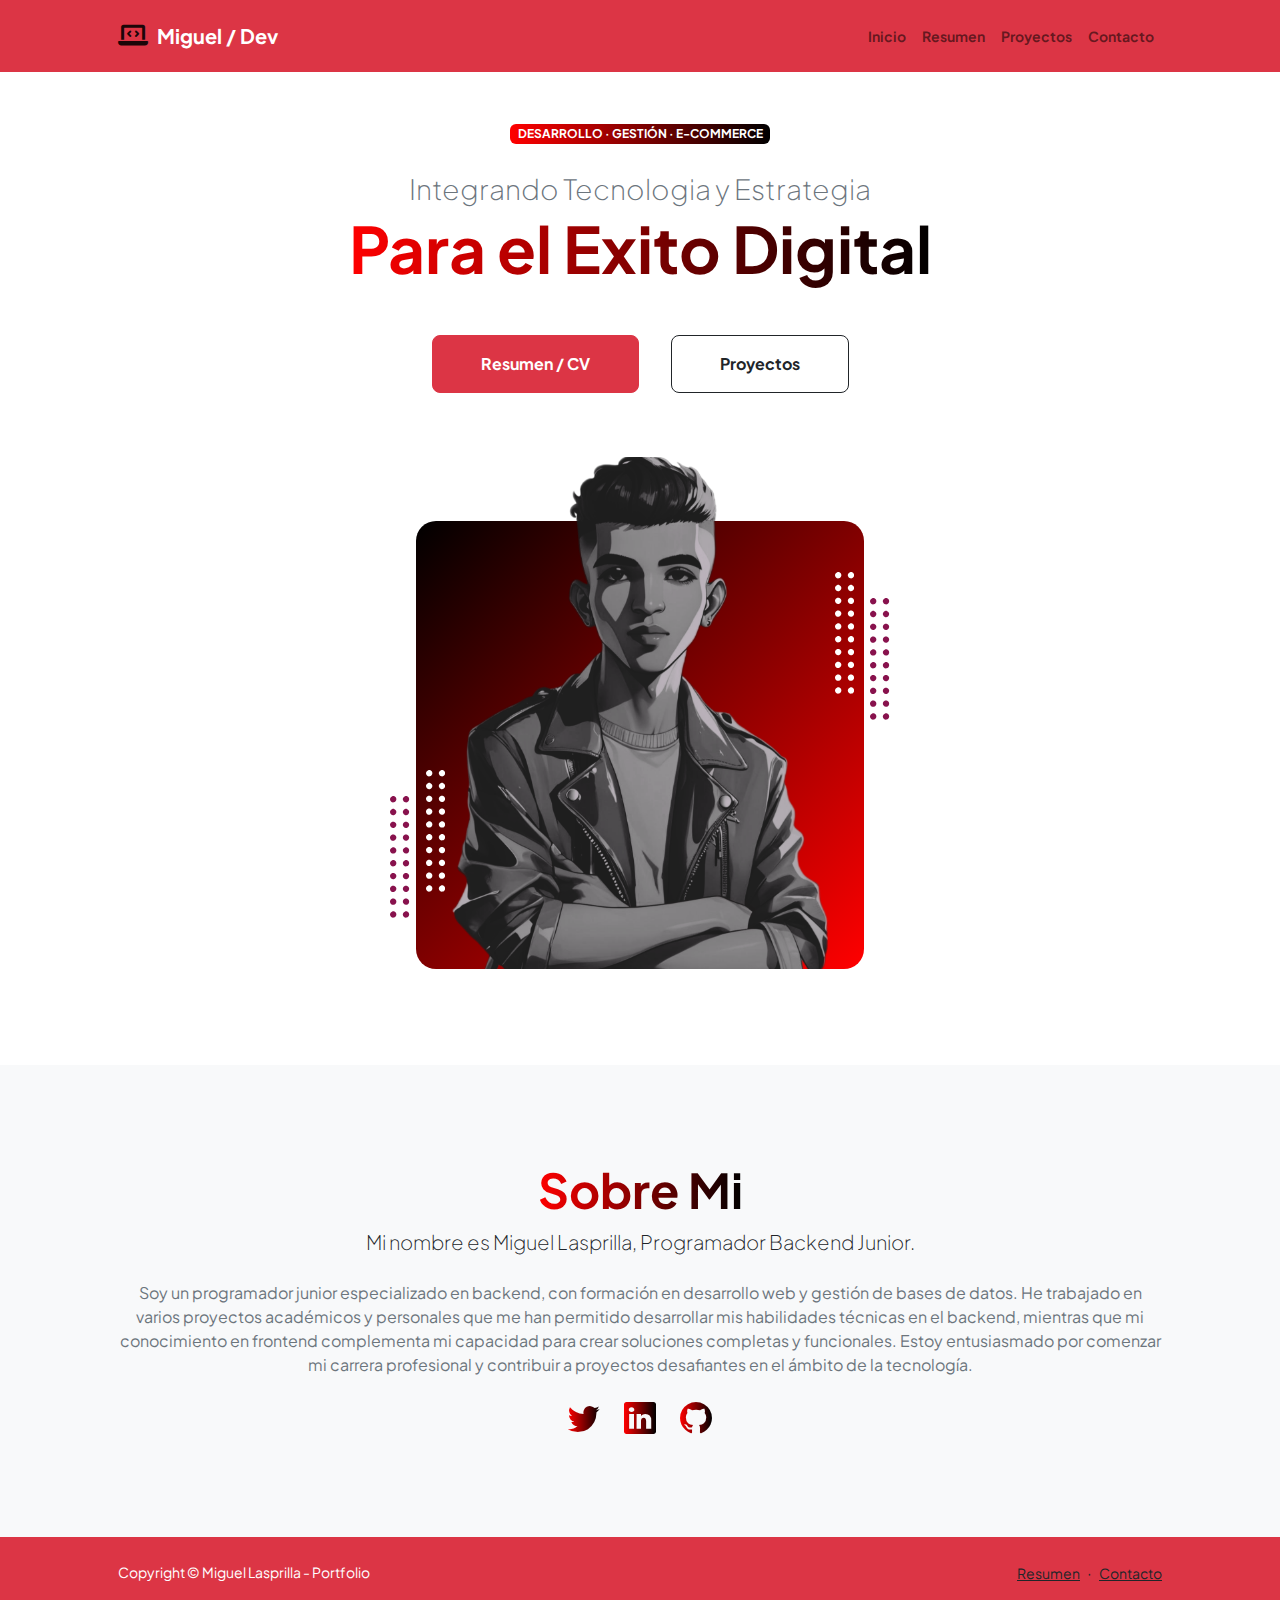
==== index.html @ 74436aae "Primer Commit" ====
<!DOCTYPE html>
<html lang="en">

<head>
    <meta charset="utf-8" />
    <meta name="viewport" content="width=device-width, initial-scale=1, shrink-to-fit=no" />
    <meta name="description" content="" />
    <meta name="author" content="" />
    <title>Portfolio - Miguel Lasrpilla</title>
    <!-- Favicon-->
    <link rel="icon" type="image/x-icon" href="assets/icons8-application-16.png" />
    <!-- Custom Google font-->
    <link rel="preconnect" href="https://fonts.googleapis.com" />
    <link rel="preconnect" href="https://fonts.gstatic.com" crossorigin />
    <link
        href="https://fonts.googleapis.com/css2?family=Plus+Jakarta+Sans:wght@100;200;300;400;500;600;700;800;900&amp;display=swap"
        rel="stylesheet" />
    <!-- Bootstrap icons-->
    <link href="https://cdn.jsdelivr.net/npm/bootstrap-icons@1.8.1/font/bootstrap-icons.css" rel="stylesheet" />
    <!-- Core theme CSS (includes Bootstrap)-->
    <link rel="stylesheet" href="https://cdnjs.cloudflare.com/ajax/libs/font-awesome/6.0.0-beta3/css/all.min.css" />
    <link href="css/styles.css" rel="stylesheet" />
</head>

<body class="d-flex flex-column h-100">
    <main class="flex-shrink-0">
        <!-- Navigation-->
        <nav class="navbar navbar-expand-lg navbar-light bg-danger py-3">
            <div class="container px-5">
                <a class="navbar-brand" href="index.html">
                    <i class="fas fa-laptop-code" style="font-size: 1.2em; margin-right: 6px"></i>
                    <span class="fw-bolder text-white">Miguel / Dev</span>
                </a>

                <button class="navbar-toggler" type="button" data-bs-toggle="collapse"
                    data-bs-target="#navbarSupportedContent" aria-controls="navbarSupportedContent"
                    aria-expanded="false" aria-label="Toggle navigation">
                    <span class="navbar-toggler-icon"></span>
                </button>
                <div class="collapse navbar-collapse" id="navbarSupportedContent">
                    <ul class="navbar-nav ms-auto mb-2 mb-lg-0 small fw-bolder ">
                        <li class="nav-item">
                            <a class="nav-link" href="index.html">Inicio</a>
                        </li>
                        <li class="nav-item">
                            <a class="nav-link" href="resume.html">Resumen</a>
                        </li>
                        <li class="nav-item">
                            <a class="nav-link" href="projects.html">Proyectos</a>
                        </li>
                        <li class="nav-item">
                            <a class="nav-link" href="contact.html">Contacto</a>
                        </li>
                    </ul>
                </div>
            </div>
        </nav>
        

        <!-- Header-->
        <header class="py-5 ">
            <div class="container px-5 pb-5 ">
                <div class="row gx-5 align-items-center">
                    <div class="col-xxl-5">
                        <!-- Header text content-->
                        <div class="text-center text-xxl-start">
                            <div class="badge bg-gradient-red-black text-white mb-4">
                                <div class="text-uppercase">
                                    Desarrollo &middot; Gestión &middot; E-commerce
                                </div>
                            </div>
                            <div class="fs-3 fw-light text-muted">
                                Integrando Tecnologia y Estrategia
                            </div>
                            <h1 class="display-3 fw-bolder mb-5">
                                <span class="text-gradient-red-black d-inline">Para el Exito Digital</span>
                            </h1>
                            
                            <div
                                class="d-grid gap-3 d-sm-flex justify-content-sm-center justify-content-xxl-start mb-3">
                                <a class="btn btn-danger btn-lg px-5 py-3 me-sm-3 fs-6 fw-bolder"
                                    href="resume.html">Resumen / CV</a>
                                <a class="btn btn-outline-dark btn-lg px-5 py-3 fs-6 fw-bolder"
                                    href="projects.html">Proyectos</a>
                            </div>
                        </div>
                    </div>
                    <div class="col-xxl-7">
                        <!-- Header profile picture-->
                        <div class="d-flex justify-content-center mt-5 mt-xxl-0">
                            <div class="profile bg-gradient-primary-to-secondary">
                                <!-- TIP: For best results, use a photo with a transparent background like the demo example below-->
                                <!-- Watch a tutorial on how to do this on YouTube (link)-->
                                <img class="profile-img" src="assets/pf.png" alt="..." />
                                <div class="dots-1">
                                    <!-- SVG Dots-->
                                    <svg version="1.1" xmlns="http://www.w3.org/2000/svg"
                                        xmlns:xlink="http://www.w3.org/1999/xlink" x="0px" y="0px"
                                        viewBox="0 0 191.6 1215.4" style="enable-background: new 0 0 191.6 1215.4"
                                        xml:space="preserve">
                                        <g transform="translate(0.000000,1280.000000) scale(0.100000,-0.100000)">
                                            <path
                                                d="M227.7,12788.6c-105-35-200-141-222-248c-43-206,163-412,369-369c155,32,275,190,260,339c-11,105-90,213-190,262        C383.7,12801.6,289.7,12808.6,227.7,12788.6z">
                                            </path>
                                            <path
                                                d="M1507.7,12788.6c-151-50-253-216-222-362c25-119,136-230,254-255c194-41,395,142,375,339c-11,105-90,213-190,262        C1663.7,12801.6,1569.7,12808.6,1507.7,12788.6z">
                                            </path>
                                            <path
                                                d="M227.7,11508.6c-105-35-200-141-222-248c-43-206,163-412,369-369c155,32,275,190,260,339c-11,105-90,213-190,262        C383.7,11521.6,289.7,11528.6,227.7,11508.6z">
                                            </path>
                                            <path
                                                d="M1507.7,11508.6c-151-50-253-216-222-362c25-119,136-230,254-255c194-41,395,142,375,339c-11,105-90,213-190,262        C1663.7,11521.6,1569.7,11528.6,1507.7,11508.6z">
                                            </path>
                                            <path
                                                d="M227.7,10228.6c-105-35-200-141-222-248c-43-206,163-412,369-369c155,32,275,190,260,339c-11,105-90,213-190,262        C383.7,10241.6,289.7,10248.6,227.7,10228.6z">
                                            </path>
                                            <path
                                                d="M1507.7,10228.6c-105-35-200-141-222-248c-43-206,163-412,369-369c155,32,275,190,260,339c-11,105-90,213-190,262        C1663.7,10241.6,1569.7,10248.6,1507.7,10228.6z">
                                            </path>
                                            <path
                                                d="M227.7,8948.6c-105-35-200-141-222-248c-43-206,163-412,369-369c155,32,275,190,260,339c-11,105-90,213-190,262        C383.7,8961.6,289.7,8968.6,227.7,8948.6z">
                                            </path>
                                            <path
                                                d="M1507.7,8948.6c-105-35-200-141-222-248c-43-206,163-412,369-369c155,32,275,190,260,339c-11,105-90,213-190,262        C1663.7,8961.6,1569.7,8968.6,1507.7,8948.6z">
                                            </path>
                                            <path
                                                d="M227.7,7668.6c-105-35-200-141-222-248c-43-206,163-412,369-369c155,32,275,190,260,339c-11,105-90,213-190,262        C383.7,7681.6,289.7,7688.6,227.7,7668.6z">
                                            </path>
                                            <path
                                                d="M1507.7,7668.6c-105-35-200-141-222-248c-43-206,163-412,369-369c155,32,275,190,260,339c-11,105-90,213-190,262        C1663.7,7681.6,1569.7,7688.6,1507.7,7668.6z">
                                            </path>
                                            <path
                                                d="M227.7,6388.6c-105-35-200-141-222-248c-43-206,163-412,369-369c155,32,275,190,260,339c-11,105-90,213-190,262        C383.7,6401.6,289.7,6408.6,227.7,6388.6z">
                                            </path>
                                            <path
                                                d="M1507.7,6388.6c-105-35-200-141-222-248c-43-206,163-412,369-369c155,32,275,190,260,339c-11,105-90,213-190,262        C1663.7,6401.6,1569.7,6408.6,1507.7,6388.6z">
                                            </path>
                                            <path
                                                d="M227.7,5108.6c-105-35-200-141-222-248c-43-206,163-412,369-369c155,32,275,190,260,339c-11,105-90,213-190,262        C383.7,5121.6,289.7,5128.6,227.7,5108.6z">
                                            </path>
                                            <path
                                                d="M1507.7,5108.6c-105-35-200-141-222-248c-43-206,163-412,369-369c155,32,275,190,260,339c-11,105-90,213-190,262        C1663.7,5121.6,1569.7,5128.6,1507.7,5108.6z">
                                            </path>
                                            <path
                                                d="M227.7,3828.6c-105-35-200-141-222-248c-43-206,163-412,369-369c155,32,275,190,260,339c-11,105-90,213-190,262        C383.7,3841.6,289.7,3848.6,227.7,3828.6z">
                                            </path>
                                            <path
                                                d="M1507.7,3828.6c-105-35-200-141-222-248c-43-206,163-412,369-369c155,32,275,190,260,339c-11,105-90,213-190,262        C1663.7,3841.6,1569.7,3848.6,1507.7,3828.6z">
                                            </path>
                                            <path
                                                d="M227.7,2548.6c-105-35-200-141-222-248c-43-206,163-412,369-369c155,32,275,190,260,339c-11,105-90,213-190,262        C383.7,2561.6,289.7,2568.6,227.7,2548.6z">
                                            </path>
                                            <path
                                                d="M1507.7,2548.6c-105-35-200-141-222-248c-43-206,163-412,369-369c155,32,275,190,260,339c-11,105-90,213-190,262        C1663.7,2561.6,1569.7,2568.6,1507.7,2548.6z">
                                            </path>
                                            <path
                                                d="M227.7,1268.6c-105-35-200-141-222-248c-43-206,163-412,369-369c155,32,275,190,260,339c-11,105-90,213-190,262        C383.7,1281.6,289.7,1288.6,227.7,1268.6z">
                                            </path>
                                            <path
                                                d="M1507.7,1268.6c-105-35-200-141-222-248c-43-206,163-412,369-369c155,32,275,190,260,339c-11,105-90,213-190,262        C1663.7,1281.6,1569.7,1288.6,1507.7,1268.6z">
                                            </path>
                                        </g>
                                    </svg>
                                    <!-- END of SVG dots-->
                                </div>
                                <div class="dots-2">
                                    <!-- SVG Dots-->
                                    <svg version="1.1" xmlns="http://www.w3.org/2000/svg"
                                        xmlns:xlink="http://www.w3.org/1999/xlink" x="0px" y="0px"
                                        viewBox="0 0 191.6 1215.4" style="enable-background: new 0 0 191.6 1215.4"
                                        xml:space="preserve">
                                        <g transform="translate(0.000000,1280.000000) scale(0.100000,-0.100000)">
                                            <path
                                                d="M227.7,12788.6c-105-35-200-141-222-248c-43-206,163-412,369-369c155,32,275,190,260,339c-11,105-90,213-190,262        C383.7,12801.6,289.7,12808.6,227.7,12788.6z">
                                            </path>
                                            <path
                                                d="M1507.7,12788.6c-151-50-253-216-222-362c25-119,136-230,254-255c194-41,395,142,375,339c-11,105-90,213-190,262        C1663.7,12801.6,1569.7,12808.6,1507.7,12788.6z">
                                            </path>
                                            <path
                                                d="M227.7,11508.6c-105-35-200-141-222-248c-43-206,163-412,369-369c155,32,275,190,260,339c-11,105-90,213-190,262        C383.7,11521.6,289.7,11528.6,227.7,11508.6z">
                                            </path>
                                            <path
                                                d="M1507.7,11508.6c-151-50-253-216-222-362c25-119,136-230,254-255c194-41,395,142,375,339c-11,105-90,213-190,262        C1663.7,11521.6,1569.7,11528.6,1507.7,11508.6z">
                                            </path>
                                            <path
                                                d="M227.7,10228.6c-105-35-200-141-222-248c-43-206,163-412,369-369c155,32,275,190,260,339c-11,105-90,213-190,262        C383.7,10241.6,289.7,10248.6,227.7,10228.6z">
                                            </path>
                                            <path
                                                d="M1507.7,10228.6c-105-35-200-141-222-248c-43-206,163-412,369-369c155,32,275,190,260,339c-11,105-90,213-190,262        C1663.7,10241.6,1569.7,10248.6,1507.7,10228.6z">
                                            </path>
                                            <path
                                                d="M227.7,8948.6c-105-35-200-141-222-248c-43-206,163-412,369-369c155,32,275,190,260,339c-11,105-90,213-190,262        C383.7,8961.6,289.7,8968.6,227.7,8948.6z">
                                            </path>
                                            <path
                                                d="M1507.7,8948.6c-105-35-200-141-222-248c-43-206,163-412,369-369c155,32,275,190,260,339c-11,105-90,213-190,262        C1663.7,8961.6,1569.7,8968.6,1507.7,8948.6z">
                                            </path>
                                            <path
                                                d="M227.7,7668.6c-105-35-200-141-222-248c-43-206,163-412,369-369c155,32,275,190,260,339c-11,105-90,213-190,262        C383.7,7681.6,289.7,7688.6,227.7,7668.6z">
                                            </path>
                                            <path
                                                d="M1507.7,7668.6c-105-35-200-141-222-248c-43-206,163-412,369-369c155,32,275,190,260,339c-11,105-90,213-190,262        C1663.7,7681.6,1569.7,7688.6,1507.7,7668.6z">
                                            </path>
                                            <path
                                                d="M227.7,6388.6c-105-35-200-141-222-248c-43-206,163-412,369-369c155,32,275,190,260,339c-11,105-90,213-190,262        C383.7,6401.6,289.7,6408.6,227.7,6388.6z">
                                            </path>
                                            <path
                                                d="M1507.7,6388.6c-105-35-200-141-222-248c-43-206,163-412,369-369c155,32,275,190,260,339c-11,105-90,213-190,262        C1663.7,6401.6,1569.7,6408.6,1507.7,6388.6z">
                                            </path>
                                            <path
                                                d="M227.7,5108.6c-105-35-200-141-222-248c-43-206,163-412,369-369c155,32,275,190,260,339c-11,105-90,213-190,262        C383.7,5121.6,289.7,5128.6,227.7,5108.6z">
                                            </path>
                                            <path
                                                d="M1507.7,5108.6c-105-35-200-141-222-248c-43-206,163-412,369-369c155,32,275,190,260,339c-11,105-90,213-190,262        C1663.7,5121.6,1569.7,5128.6,1507.7,5108.6z">
                                            </path>
                                            <path
                                                d="M227.7,3828.6c-105-35-200-141-222-248c-43-206,163-412,369-369c155,32,275,190,260,339c-11,105-90,213-190,262        C383.7,3841.6,289.7,3848.6,227.7,3828.6z">
                                            </path>
                                            <path
                                                d="M1507.7,3828.6c-105-35-200-141-222-248c-43-206,163-412,369-369c155,32,275,190,260,339c-11,105-90,213-190,262        C1663.7,3841.6,1569.7,3848.6,1507.7,3828.6z">
                                            </path>
                                            <path
                                                d="M227.7,2548.6c-105-35-200-141-222-248c-43-206,163-412,369-369c155,32,275,190,260,339c-11,105-90,213-190,262        C383.7,2561.6,289.7,2568.6,227.7,2548.6z">
                                            </path>
                                            <path
                                                d="M1507.7,2548.6c-105-35-200-141-222-248c-43-206,163-412,369-369c155,32,275,190,260,339c-11,105-90,213-190,262        C1663.7,2561.6,1569.7,2568.6,1507.7,2548.6z">
                                            </path>
                                            <path
                                                d="M227.7,1268.6c-105-35-200-141-222-248c-43-206,163-412,369-369c155,32,275,190,260,339c-11,105-90,213-190,262        C383.7,1281.6,289.7,1288.6,227.7,1268.6z">
                                            </path>
                                            <path
                                                d="M1507.7,1268.6c-105-35-200-141-222-248c-43-206,163-412,369-369c155,32,275,190,260,339c-11,105-90,213-190,262        C1663.7,1281.6,1569.7,1288.6,1507.7,1268.6z">
                                            </path>
                                        </g>
                                    </svg>
                                    <!-- END of SVG dots-->
                                </div>
                                <div class="dots-3">
                                    <!-- SVG Dots-->
                                    <svg version="1.1" xmlns="http://www.w3.org/2000/svg"
                                        xmlns:xlink="http://www.w3.org/1999/xlink" x="0px" y="0px"
                                        viewBox="0 0 191.6 1215.4" style="enable-background: new 0 0 191.6 1215.4"
                                        xml:space="preserve">
                                        <g transform="translate(0.000000,1280.000000) scale(0.100000,-0.100000)">
                                            <path
                                                d="M227.7,12788.6c-105-35-200-141-222-248c-43-206,163-412,369-369c155,32,275,190,260,339c-11,105-90,213-190,262        C383.7,12801.6,289.7,12808.6,227.7,12788.6z">
                                            </path>
                                            <path
                                                d="M1507.7,12788.6c-151-50-253-216-222-362c25-119,136-230,254-255c194-41,395,142,375,339c-11,105-90,213-190,262        C1663.7,12801.6,1569.7,12808.6,1507.7,12788.6z">
                                            </path>
                                            <path
                                                d="M227.7,11508.6c-105-35-200-141-222-248c-43-206,163-412,369-369c155,32,275,190,260,339c-11,105-90,213-190,262        C383.7,11521.6,289.7,11528.6,227.7,11508.6z">
                                            </path>
                                            <path
                                                d="M1507.7,11508.6c-151-50-253-216-222-362c25-119,136-230,254-255c194-41,395,142,375,339c-11,105-90,213-190,262        C1663.7,11521.6,1569.7,11528.6,1507.7,11508.6z">
                                            </path>
                                            <path
                                                d="M227.7,10228.6c-105-35-200-141-222-248c-43-206,163-412,369-369c155,32,275,190,260,339c-11,105-90,213-190,262        C383.7,10241.6,289.7,10248.6,227.7,10228.6z">
                                            </path>
                                            <path
                                                d="M1507.7,10228.6c-105-35-200-141-222-248c-43-206,163-412,369-369c155,32,275,190,260,339c-11,105-90,213-190,262        C1663.7,10241.6,1569.7,10248.6,1507.7,10228.6z">
                                            </path>
                                            <path
                                                d="M227.7,8948.6c-105-35-200-141-222-248c-43-206,163-412,369-369c155,32,275,190,260,339c-11,105-90,213-190,262        C383.7,8961.6,289.7,8968.6,227.7,8948.6z">
                                            </path>
                                            <path
                                                d="M1507.7,8948.6c-105-35-200-141-222-248c-43-206,163-412,369-369c155,32,275,190,260,339c-11,105-90,213-190,262        C1663.7,8961.6,1569.7,8968.6,1507.7,8948.6z">
                                            </path>
                                            <path
                                                d="M227.7,7668.6c-105-35-200-141-222-248c-43-206,163-412,369-369c155,32,275,190,260,339c-11,105-90,213-190,262        C383.7,7681.6,289.7,7688.6,227.7,7668.6z">
                                            </path>
                                            <path
                                                d="M1507.7,7668.6c-105-35-200-141-222-248c-43-206,163-412,369-369c155,32,275,190,260,339c-11,105-90,213-190,262        C1663.7,7681.6,1569.7,7688.6,1507.7,7668.6z">
                                            </path>
                                            <path
                                                d="M227.7,6388.6c-105-35-200-141-222-248c-43-206,163-412,369-369c155,32,275,190,260,339c-11,105-90,213-190,262        C383.7,6401.6,289.7,6408.6,227.7,6388.6z">
                                            </path>
                                            <path
                                                d="M1507.7,6388.6c-105-35-200-141-222-248c-43-206,163-412,369-369c155,32,275,190,260,339c-11,105-90,213-190,262        C1663.7,6401.6,1569.7,6408.6,1507.7,6388.6z">
                                            </path>
                                            <path
                                                d="M227.7,5108.6c-105-35-200-141-222-248c-43-206,163-412,369-369c155,32,275,190,260,339c-11,105-90,213-190,262        C383.7,5121.6,289.7,5128.6,227.7,5108.6z">
                                            </path>
                                            <path
                                                d="M1507.7,5108.6c-105-35-200-141-222-248c-43-206,163-412,369-369c155,32,275,190,260,339c-11,105-90,213-190,262        C1663.7,5121.6,1569.7,5128.6,1507.7,5108.6z">
                                            </path>
                                            <path
                                                d="M227.7,3828.6c-105-35-200-141-222-248c-43-206,163-412,369-369c155,32,275,190,260,339c-11,105-90,213-190,262        C383.7,3841.6,289.7,3848.6,227.7,3828.6z">
                                            </path>
                                            <path
                                                d="M1507.7,3828.6c-105-35-200-141-222-248c-43-206,163-412,369-369c155,32,275,190,260,339c-11,105-90,213-190,262        C1663.7,3841.6,1569.7,3848.6,1507.7,3828.6z">
                                            </path>
                                            <path
                                                d="M227.7,2548.6c-105-35-200-141-222-248c-43-206,163-412,369-369c155,32,275,190,260,339c-11,105-90,213-190,262        C383.7,2561.6,289.7,2568.6,227.7,2548.6z">
                                            </path>
                                            <path
                                                d="M1507.7,2548.6c-105-35-200-141-222-248c-43-206,163-412,369-369c155,32,275,190,260,339c-11,105-90,213-190,262        C1663.7,2561.6,1569.7,2568.6,1507.7,2548.6z">
                                            </path>
                                            <path
                                                d="M227.7,1268.6c-105-35-200-141-222-248c-43-206,163-412,369-369c155,32,275,190,260,339c-11,105-90,213-190,262        C383.7,1281.6,289.7,1288.6,227.7,1268.6z">
                                            </path>
                                            <path
                                                d="M1507.7,1268.6c-105-35-200-141-222-248c-43-206,163-412,369-369c155,32,275,190,260,339c-11,105-90,213-190,262        C1663.7,1281.6,1569.7,1288.6,1507.7,1268.6z">
                                            </path>
                                        </g>
                                    </svg>
                                    <!-- END of SVG dots-->
                                </div>
                                <div class="dots-4">
                                    <!-- SVG Dots-->
                                    <svg version="1.1" xmlns="http://www.w3.org/2000/svg"
                                        xmlns:xlink="http://www.w3.org/1999/xlink" x="0px" y="0px"
                                        viewBox="0 0 191.6 1215.4" style="enable-background: new 0 0 191.6 1215.4"
                                        xml:space="preserve">
                                        <g transform="translate(0.000000,1280.000000) scale(0.100000,-0.100000)">
                                            <path
                                                d="M227.7,12788.6c-105-35-200-141-222-248c-43-206,163-412,369-369c155,32,275,190,260,339c-11,105-90,213-190,262        C383.7,12801.6,289.7,12808.6,227.7,12788.6z">
                                            </path>
                                            <path
                                                d="M1507.7,12788.6c-151-50-253-216-222-362c25-119,136-230,254-255c194-41,395,142,375,339c-11,105-90,213-190,262        C1663.7,12801.6,1569.7,12808.6,1507.7,12788.6z">
                                            </path>
                                            <path
                                                d="M227.7,11508.6c-105-35-200-141-222-248c-43-206,163-412,369-369c155,32,275,190,260,339c-11,105-90,213-190,262        C383.7,11521.6,289.7,11528.6,227.7,11508.6z">
                                            </path>
                                            <path
                                                d="M1507.7,11508.6c-151-50-253-216-222-362c25-119,136-230,254-255c194-41,395,142,375,339c-11,105-90,213-190,262        C1663.7,11521.6,1569.7,11528.6,1507.7,11508.6z">
                                            </path>
                                            <path
                                                d="M227.7,10228.6c-105-35-200-141-222-248c-43-206,163-412,369-369c155,32,275,190,260,339c-11,105-90,213-190,262        C383.7,10241.6,289.7,10248.6,227.7,10228.6z">
                                            </path>
                                            <path
                                                d="M1507.7,10228.6c-105-35-200-141-222-248c-43-206,163-412,369-369c155,32,275,190,260,339c-11,105-90,213-190,262        C1663.7,10241.6,1569.7,10248.6,1507.7,10228.6z">
                                            </path>
                                            <path
                                                d="M227.7,8948.6c-105-35-200-141-222-248c-43-206,163-412,369-369c155,32,275,190,260,339c-11,105-90,213-190,262        C383.7,8961.6,289.7,8968.6,227.7,8948.6z">
                                            </path>
                                            <path
                                                d="M1507.7,8948.6c-105-35-200-141-222-248c-43-206,163-412,369-369c155,32,275,190,260,339c-11,105-90,213-190,262        C1663.7,8961.6,1569.7,8968.6,1507.7,8948.6z">
                                            </path>
                                            <path
                                                d="M227.7,7668.6c-105-35-200-141-222-248c-43-206,163-412,369-369c155,32,275,190,260,339c-11,105-90,213-190,262        C383.7,7681.6,289.7,7688.6,227.7,7668.6z">
                                            </path>
                                            <path
                                                d="M1507.7,7668.6c-105-35-200-141-222-248c-43-206,163-412,369-369c155,32,275,190,260,339c-11,105-90,213-190,262        C1663.7,7681.6,1569.7,7688.6,1507.7,7668.6z">
                                            </path>
                                            <path
                                                d="M227.7,6388.6c-105-35-200-141-222-248c-43-206,163-412,369-369c155,32,275,190,260,339c-11,105-90,213-190,262        C383.7,6401.6,289.7,6408.6,227.7,6388.6z">
                                            </path>
                                            <path
                                                d="M1507.7,6388.6c-105-35-200-141-222-248c-43-206,163-412,369-369c155,32,275,190,260,339c-11,105-90,213-190,262        C1663.7,6401.6,1569.7,6408.6,1507.7,6388.6z">
                                            </path>
                                            <path
                                                d="M227.7,5108.6c-105-35-200-141-222-248c-43-206,163-412,369-369c155,32,275,190,260,339c-11,105-90,213-190,262        C383.7,5121.6,289.7,5128.6,227.7,5108.6z">
                                            </path>
                                            <path
                                                d="M1507.7,5108.6c-105-35-200-141-222-248c-43-206,163-412,369-369c155,32,275,190,260,339c-11,105-90,213-190,262        C1663.7,5121.6,1569.7,5128.6,1507.7,5108.6z">
                                            </path>
                                            <path
                                                d="M227.7,3828.6c-105-35-200-141-222-248c-43-206,163-412,369-369c155,32,275,190,260,339c-11,105-90,213-190,262        C383.7,3841.6,289.7,3848.6,227.7,3828.6z">
                                            </path>
                                            <path
                                                d="M1507.7,3828.6c-105-35-200-141-222-248c-43-206,163-412,369-369c155,32,275,190,260,339c-11,105-90,213-190,262        C1663.7,3841.6,1569.7,3848.6,1507.7,3828.6z">
                                            </path>
                                            <path
                                                d="M227.7,2548.6c-105-35-200-141-222-248c-43-206,163-412,369-369c155,32,275,190,260,339c-11,105-90,213-190,262        C383.7,2561.6,289.7,2568.6,227.7,2548.6z">
                                            </path>
                                            <path
                                                d="M1507.7,2548.6c-105-35-200-141-222-248c-43-206,163-412,369-369c155,32,275,190,260,339c-11,105-90,213-190,262        C1663.7,2561.6,1569.7,2568.6,1507.7,2548.6z">
                                            </path>
                                            <path
                                                d="M227.7,1268.6c-105-35-200-141-222-248c-43-206,163-412,369-369c155,32,275,190,260,339c-11,105-90,213-190,262        C383.7,1281.6,289.7,1288.6,227.7,1268.6z">
                                            </path>
                                            <path
                                                d="M1507.7,1268.6c-105-35-200-141-222-248c-43-206,163-412,369-369c155,32,275,190,260,339c-11,105-90,213-190,262        C1663.7,1281.6,1569.7,1288.6,1507.7,1268.6z">
                                            </path>
                                        </g>
                                    </svg>
                                    <!-- END of SVG dots-->
                                </div>
                            </div>
                        </div>
                    </div>
                </div>
            </div>
        </header>
        <!-- About Section-->
        <section class="bg-light py-5">
            <div class="container px-5">
                <div class="row gx-5 justify-content-center">
                    <div class="col-xxl-8">
                        <div class="text-center my-5">
                            <h2 class="display-5 fw-bolder">
                                <span class="text-gradient-red-black d-inline">Sobre Mi</span>
                            </h2>
                            <p class="lead fw-light mb-4">
                                Mi nombre es Miguel Lasprilla, Programador Backend Junior.
                            </p>
                            <p class="text-muted">
                                Soy un programador junior especializado en backend, con formación en 
                                desarrollo web y gestión de bases de datos. He trabajado en varios proyectos académicos y personales que me han permitido desarrollar mis habilidades técnicas en el backend, 
                                mientras que mi conocimiento en frontend complementa mi capacidad para crear soluciones completas y funcionales.
                                 Estoy entusiasmado por comenzar mi carrera profesional y contribuir a proyectos desafiantes en el ámbito de la tecnología.
                            </p>
                            <div class="d-flex justify-content-center fs-2 gap-4">
                                <a class="text-gradient-red-black" href="#!"><i class="bi bi-twitter"></i></a>
                                <a class="text-gradient-red-black" href="#!"><i class="bi bi-linkedin"></i></a>
                                <a class="text-gradient-red-black" href="https://github.com/MillionaireD"><i class="bi bi-github"></i></a>
                            </div>
                        </div>
                    </div>
                </div>
            </div>
        </section>
    </main>
    <!-- Footer-->
    <footer class="bg-danger py-4 mt-auto">
        <div class="container px-5">
            <div class="row align-items-center justify-content-between flex-column flex-sm-row">
                <div class="col-auto">
                    <div class="small m-0 text-white">
                        Copyright &copy; Miguel Lasprilla - Portfolio
                    </div>
                </div>
                <div class="col-auto">
                    <a class="small text-dark" href="resume.html">Resumen</a>
                    <span class="mx-1">&middot;</span>
                    <a class="small text-dark" href="contact.html">Contacto</a>
                </div>
            </div>
        </div>
    </footer>
    <!-- Bootstrap core JS-->
    <script src="https://cdn.jsdelivr.net/npm/bootstrap@5.2.3/dist/js/bootstrap.bundle.min.js"></script>
    <!-- Core theme JS-->
    <script src="js/scripts.js"></script>
</body>

</html>
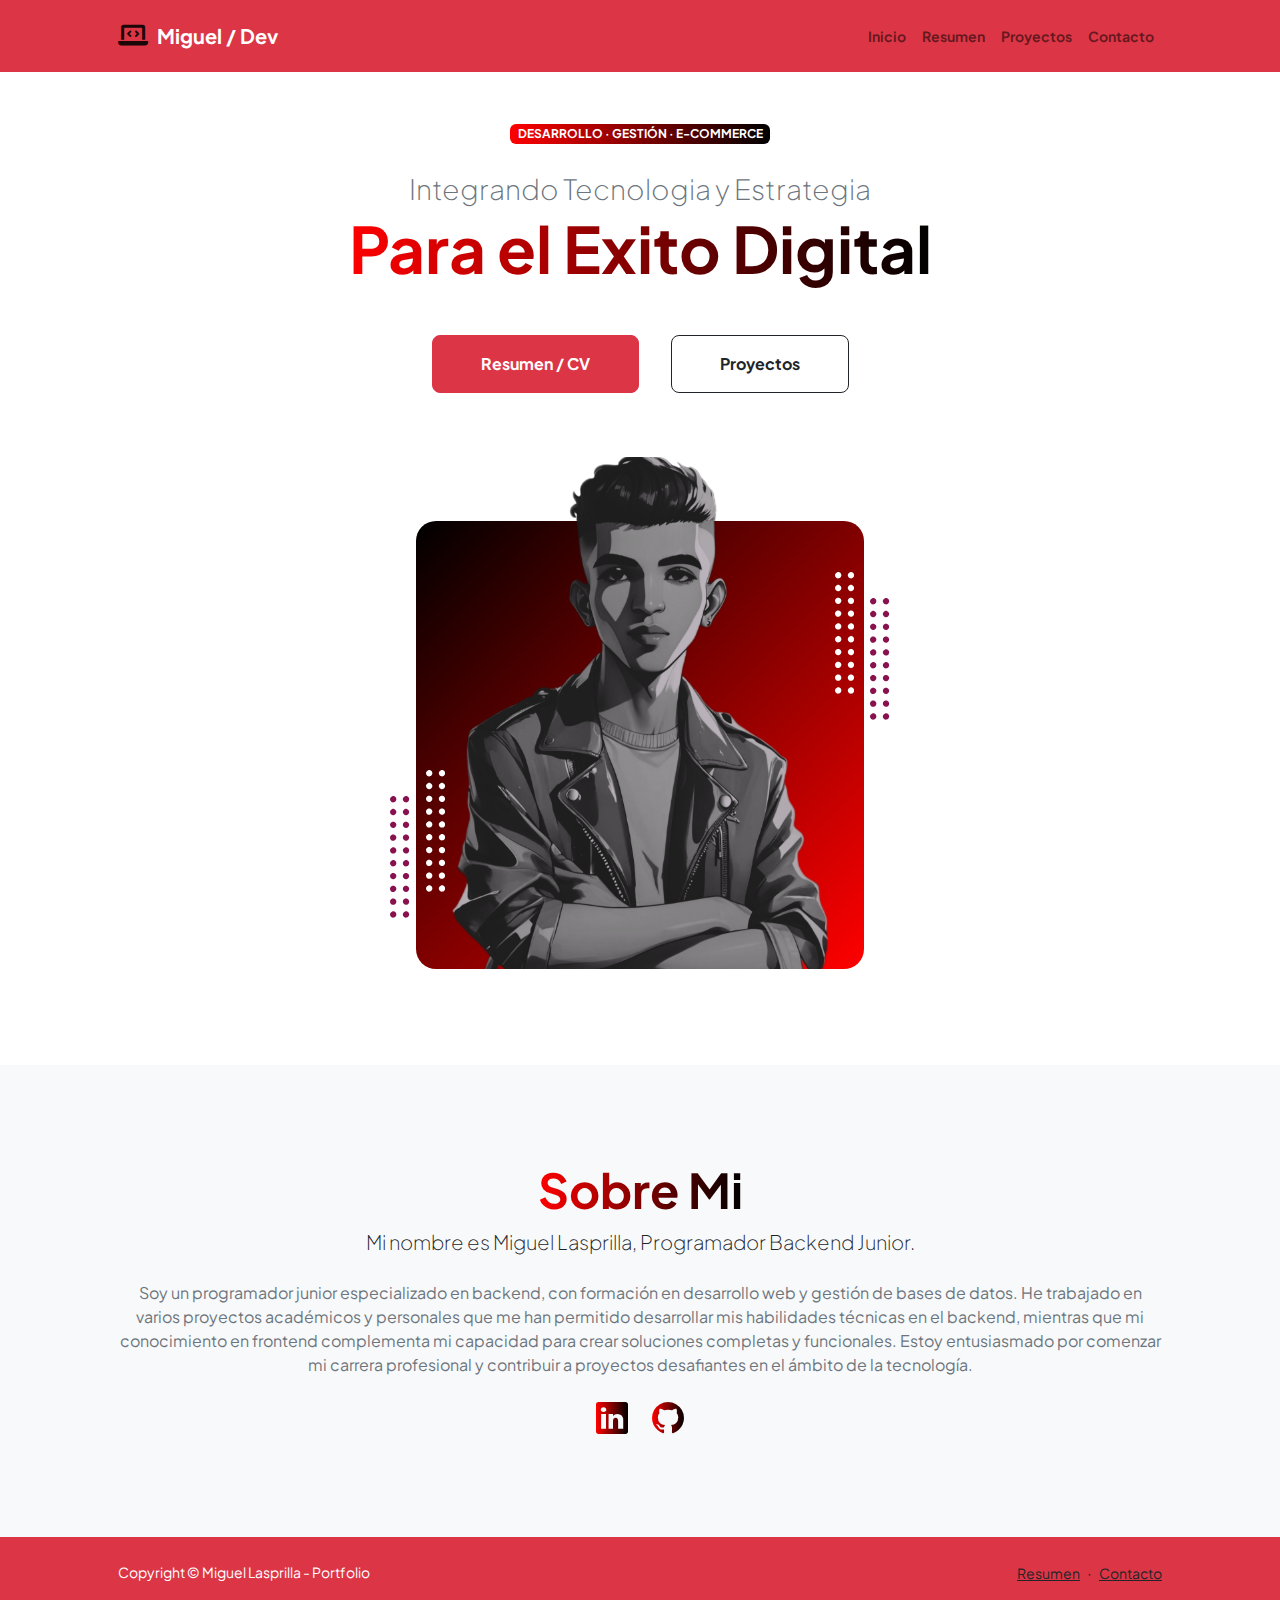
==== commit 440c5cc7: "Arreglo de links" ====
--- a/index.html
+++ b/index.html
@@ -401,8 +401,8 @@
                                  Estoy entusiasmado por comenzar mi carrera profesional y contribuir a proyectos desafiantes en el ámbito de la tecnología.
                             </p>
                             <div class="d-flex justify-content-center fs-2 gap-4">
-                                <a class="text-gradient-red-black" href="#!"><i class="bi bi-twitter"></i></a>
-                                <a class="text-gradient-red-black" href="#!"><i class="bi bi-linkedin"></i></a>
+                                
+                                <a class="text-gradient-red-black" href="https://www.linkedin.com/in/miguel-lasprilla-0b0b662a6/"><i class="bi bi-linkedin"></i></a>
                                 <a class="text-gradient-red-black" href="https://github.com/MillionaireD"><i class="bi bi-github"></i></a>
                             </div>
                         </div>
